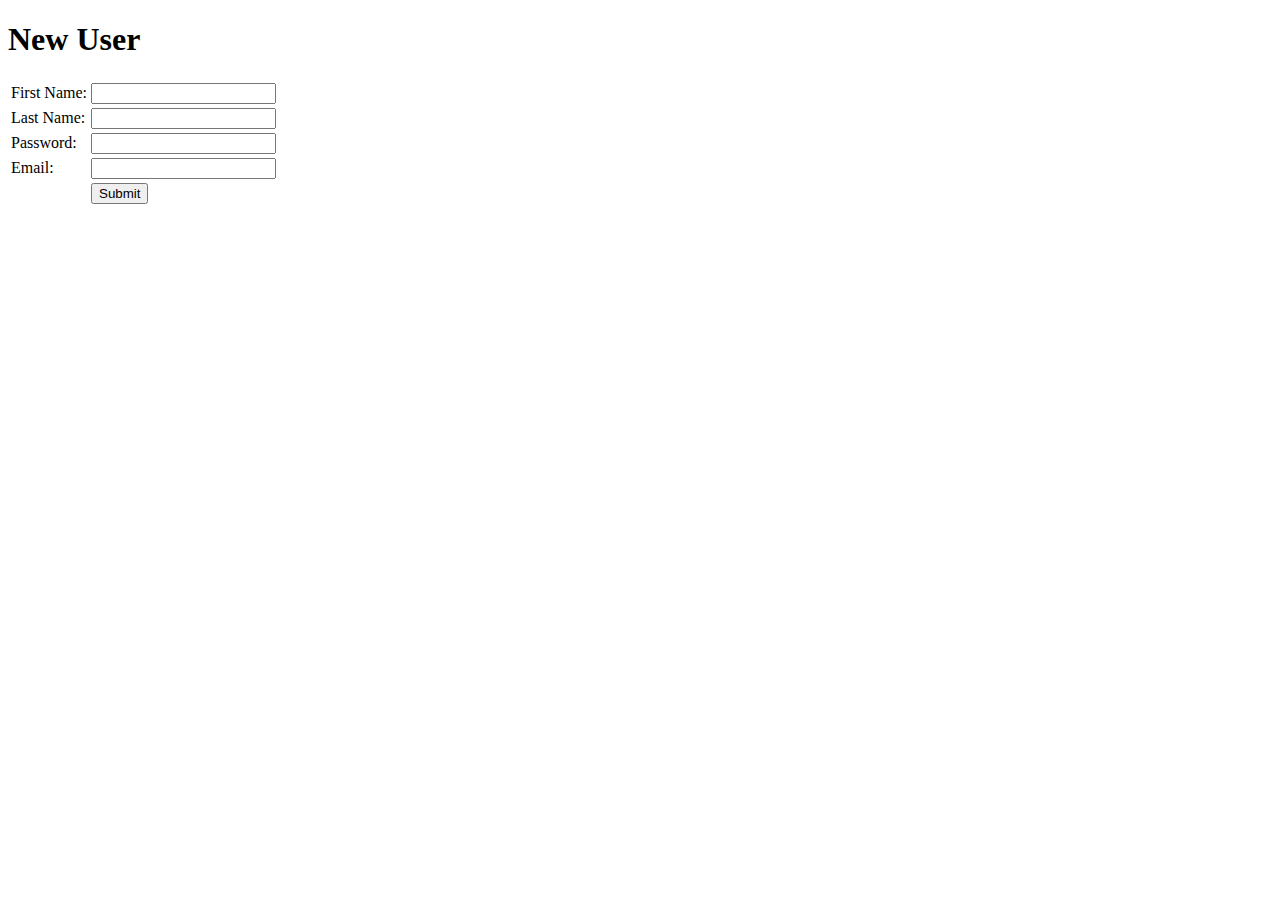
==== index.html @ 74606e7b "New User" ====
<!DOCTYPE html>
<html>
<head>
	<title>New User</title>
  
</head>
<body>
<div class ="header">
	<h1>New User</h1

</div>

<form>
	<table>
		<tr>
			<td> First Name:</td>
			<td><input type="text" name="username" class="textInput"></td>
		</tr>

		<tr>
			<td> Last Name:</td>
			<td><input type="text=" name="username" class="textInput"></td>
		</tr>

		<tr>
			<td> Password:</td>
			<td><input type="password" name="password" class="textInput"></td>
		</tr>

		<tr>
			<td> Email:</td>
			<td><input type="email" name="email" class="textInput"></td>
		</tr>

		<tr>
			<td></td>
			<td><input type="submit" name="submit_btn" value="Submit"></td>
		</tr>




  
</body>
</html>
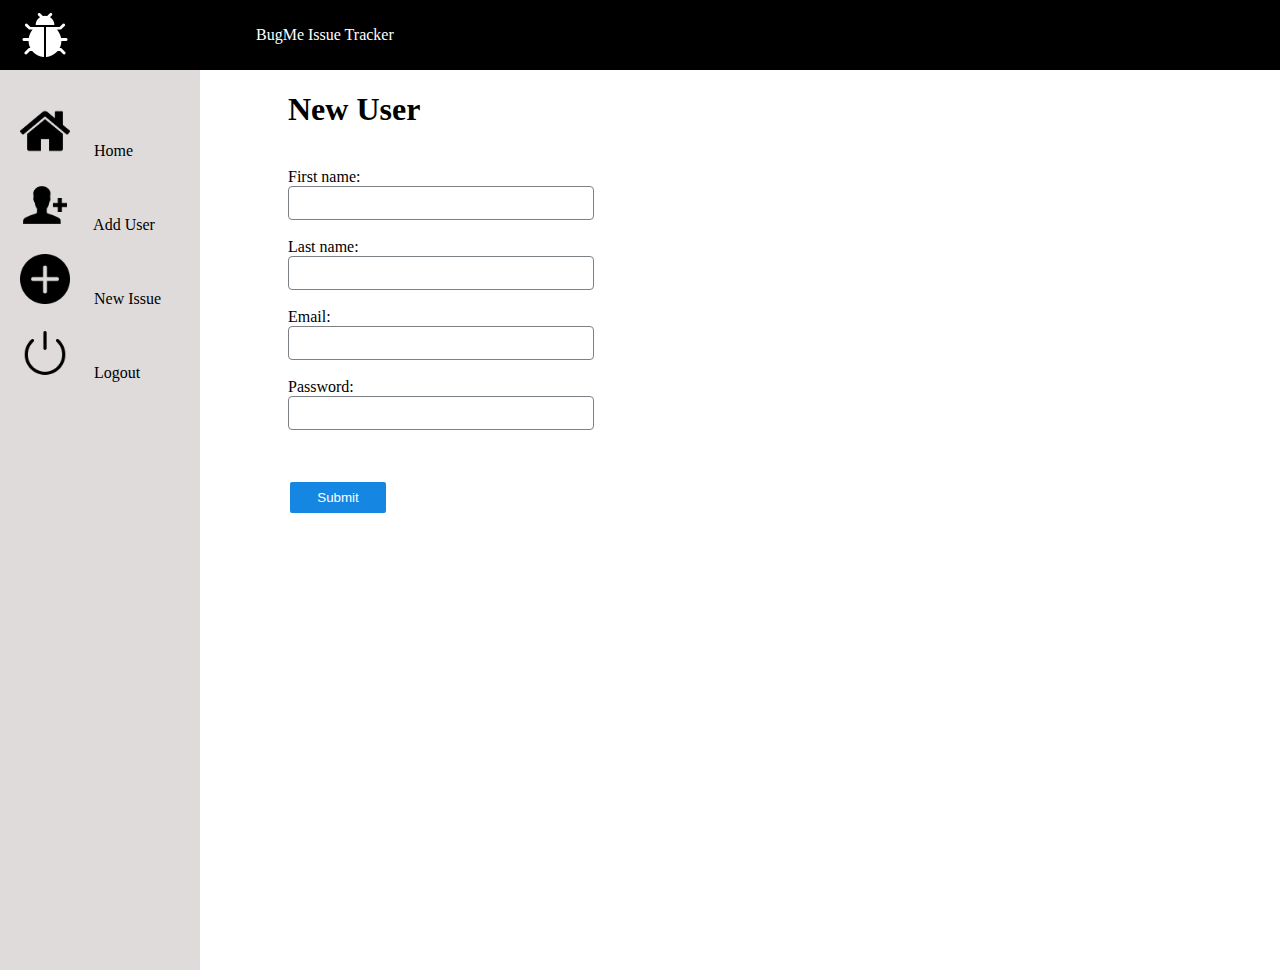
==== commit 096eb738: "update" ====
--- a/index.html
+++ b/index.html
@@ -1,45 +1,64 @@
 <!DOCTYPE html>
-<html>
+<html lang="en">
+
 <head>
-	<title>New User</title>
-  
+    <meta charset="UTF-8" />
+    <title>Info2180-Final-Project</title>
+    <link href="style.css" rel="stylesheet" type="text/css"/>
 </head>
+
 <body>
-<div class ="header">
-	<h1>New User</h1
-
-</div>
-
-<form>
-	<table>
-		<tr>
-			<td> First Name:</td>
-			<td><input type="text" name="username" class="textInput"></td>
-		</tr>
-
-		<tr>
-			<td> Last Name:</td>
-			<td><input type="text=" name="username" class="textInput"></td>
-		</tr>
-
-		<tr>
-			<td> Password:</td>
-			<td><input type="password" name="password" class="textInput"></td>
-		</tr>
-
-		<tr>
-			<td> Email:</td>
-			<td><input type="email" name="email" class="textInput"></td>
-		</tr>
-
-		<tr>
-			<td></td>
-			<td><input type="submit" name="submit_btn" value="Submit"></td>
-		</tr>
+    <div id="header">
+            <img src="debug.png" alt="header debug icon" id="bug" >
+            <div id ="headerName">BugMe Issue Tracker</div>
+        </div>
+        
 
 
+    <div class="page-body">
 
+        <div class="sideBar">
+            <ul>
+                    <li>
+                        <img src="home.png" alt="home icon" class="sideBar-icon">
+                        Home
+                    </li>
+                    <li>
+                        <img src="add-user.png" alt="add user icon" class="sideBar-icon">
+                        Add User
+                    </li>
+                    <li>
+                        <img src="newIssue.png" alt="New issue icon" class="sideBar-icon">
+                        New Issue
+                    </li>
+                    <li>
+                        <img src="logout.png" alt="Logout icon" class="sideBar-icon">
+                        Logout
+                    </li>
+            </ul>
+        </div>
 
-  
+        <div class="main-area">
+                <h1>New User </h1>
+                <form>
+                   <br>    
+                    First name:<br>
+                    <input type="text" name="firstname">
+                    <br><br>
+                    Last name:<br>
+                    <input type="text" name="lastname">
+                    <br><br>
+                    Email:<br>
+                    <input type="email" name="email">
+                    <br><br>
+                    Password:<br>
+                    <input type="password" name="password">
+                </form>
+                <button class="submit" type="button">Submit</button>
+            
+        </div>
+
+    </div>
+
 </body>
 </html>--- a/style.css
+++ b/style.css
@@ -0,0 +1,92 @@
+#bug{
+    margin-left: 20px;
+    margin-right: 20px;
+    width: 50px;
+	filter: invert(100%);
+}
+
+body{
+    height: 100%;
+	font-family: Verdana;
+	margin: 0;
+	background-color: white; 
+}
+#header{
+    height: 70px;
+    display: grid;
+    text-align: left;
+    background-color: black;
+    grid-template-columns: 20% 70%;
+    align-items: center;
+    font-family: Verdana;
+}
+
+#headerName{
+    display: grid;
+    color: white;
+}
+
+.sideBar{
+    background-color: rgb(223, 219, 219) ; 
+    width: 200px;
+}
+
+.sideBar-icon{
+    width: 50px;
+    margin-right: 20px;
+    margin-left: 20px;
+  
+}
+.main-area{
+    align-content: flex-start;
+    align-items: left;
+	display: grid;
+	grid-column-gap: 10em;
+	margin: 0
+}
+
+.page-body{
+    height: 100vh;
+	display: grid;
+	grid-column-gap: 10em;
+	grid-template-columns: 10% 70%;
+	margin: 0
+}
+
+input{
+    width: 300px;
+    height: 30px;
+    border-style: solid;
+    border-color: rgb(124, 129, 134);
+    border-width: 1px;
+    border-radius: 4px;
+}
+
+li{
+    margin: 0;
+    padding: 0;
+    margin-inline-start: 0;
+    padding-top: 20px;
+    list-style-type: none;
+    align-items: center;
+  }
+
+  ul{
+    padding: 0;
+}
+
+
+li:hover {
+    background-color: rgb(300, 300, 300);
+  }
+  
+.submit{
+    border-style: solid;
+    margin-top: 50px;
+    border-color: white;
+    color: white;
+    height: 35px;
+    width: 100px;
+    background-color: rgb(21, 134, 226);
+    border-radius: 4px;
+}
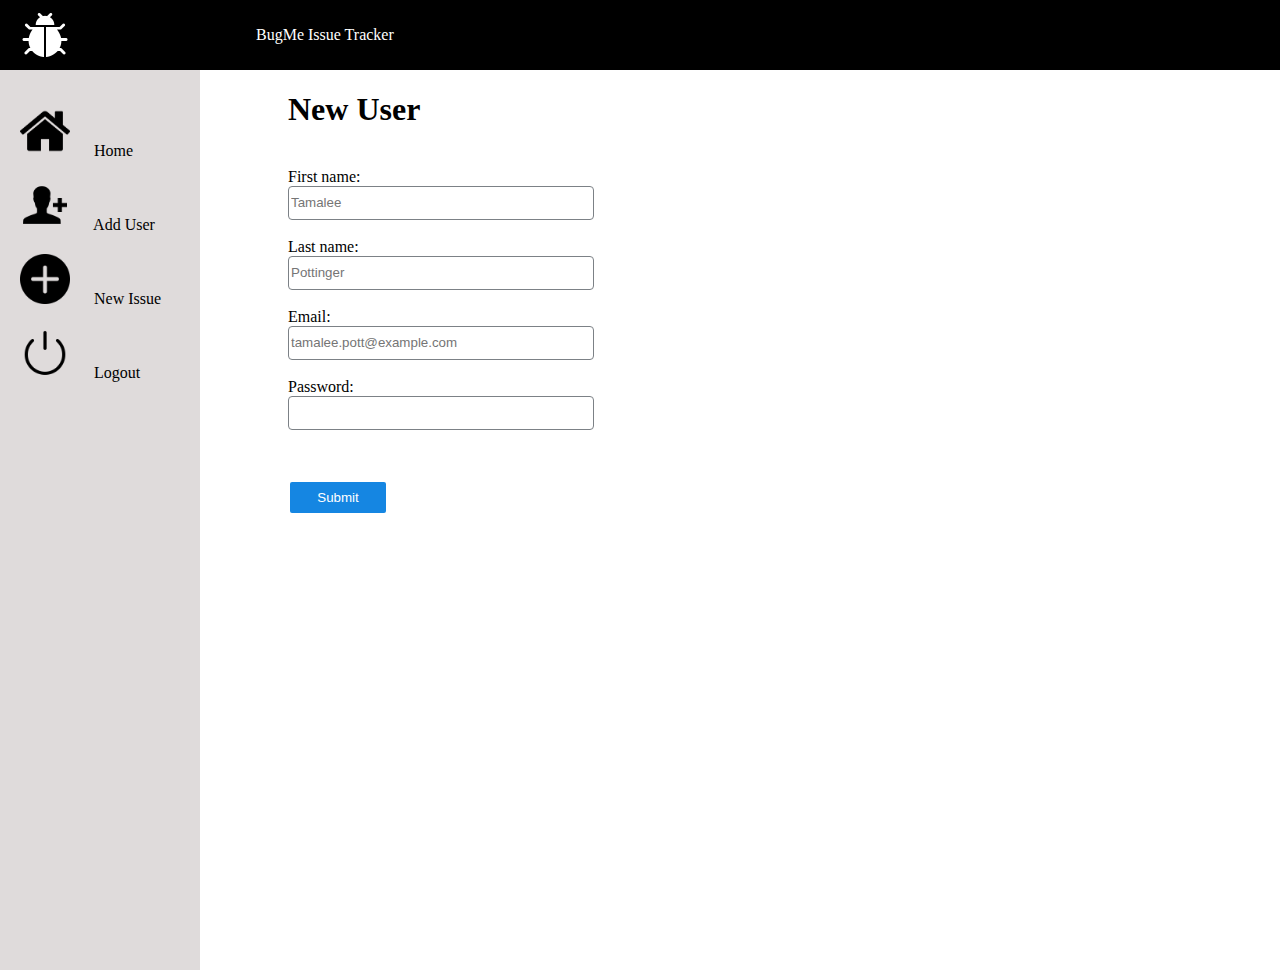
==== commit ee13db85: "Update index.html" ====
--- a/index.html
+++ b/index.html
@@ -43,13 +43,13 @@
                 <form>
                    <br>    
                     First name:<br>
-                    <input type="text" name="firstname">
+                    <input type="text" name="firstname" placeholder="Tamalee">
                     <br><br>
                     Last name:<br>
-                    <input type="text" name="lastname">
+                    <input type="text" name="lastname"placeholder="Pottinger">
                     <br><br>
                     Email:<br>
-                    <input type="email" name="email">
+                    <input type="email" name="email" placeholder="tamalee.pott@example.com">
                     <br><br>
                     Password:<br>
                     <input type="password" name="password">
@@ -61,4 +61,4 @@
     </div>
 
 </body>
-</html>+</html>
